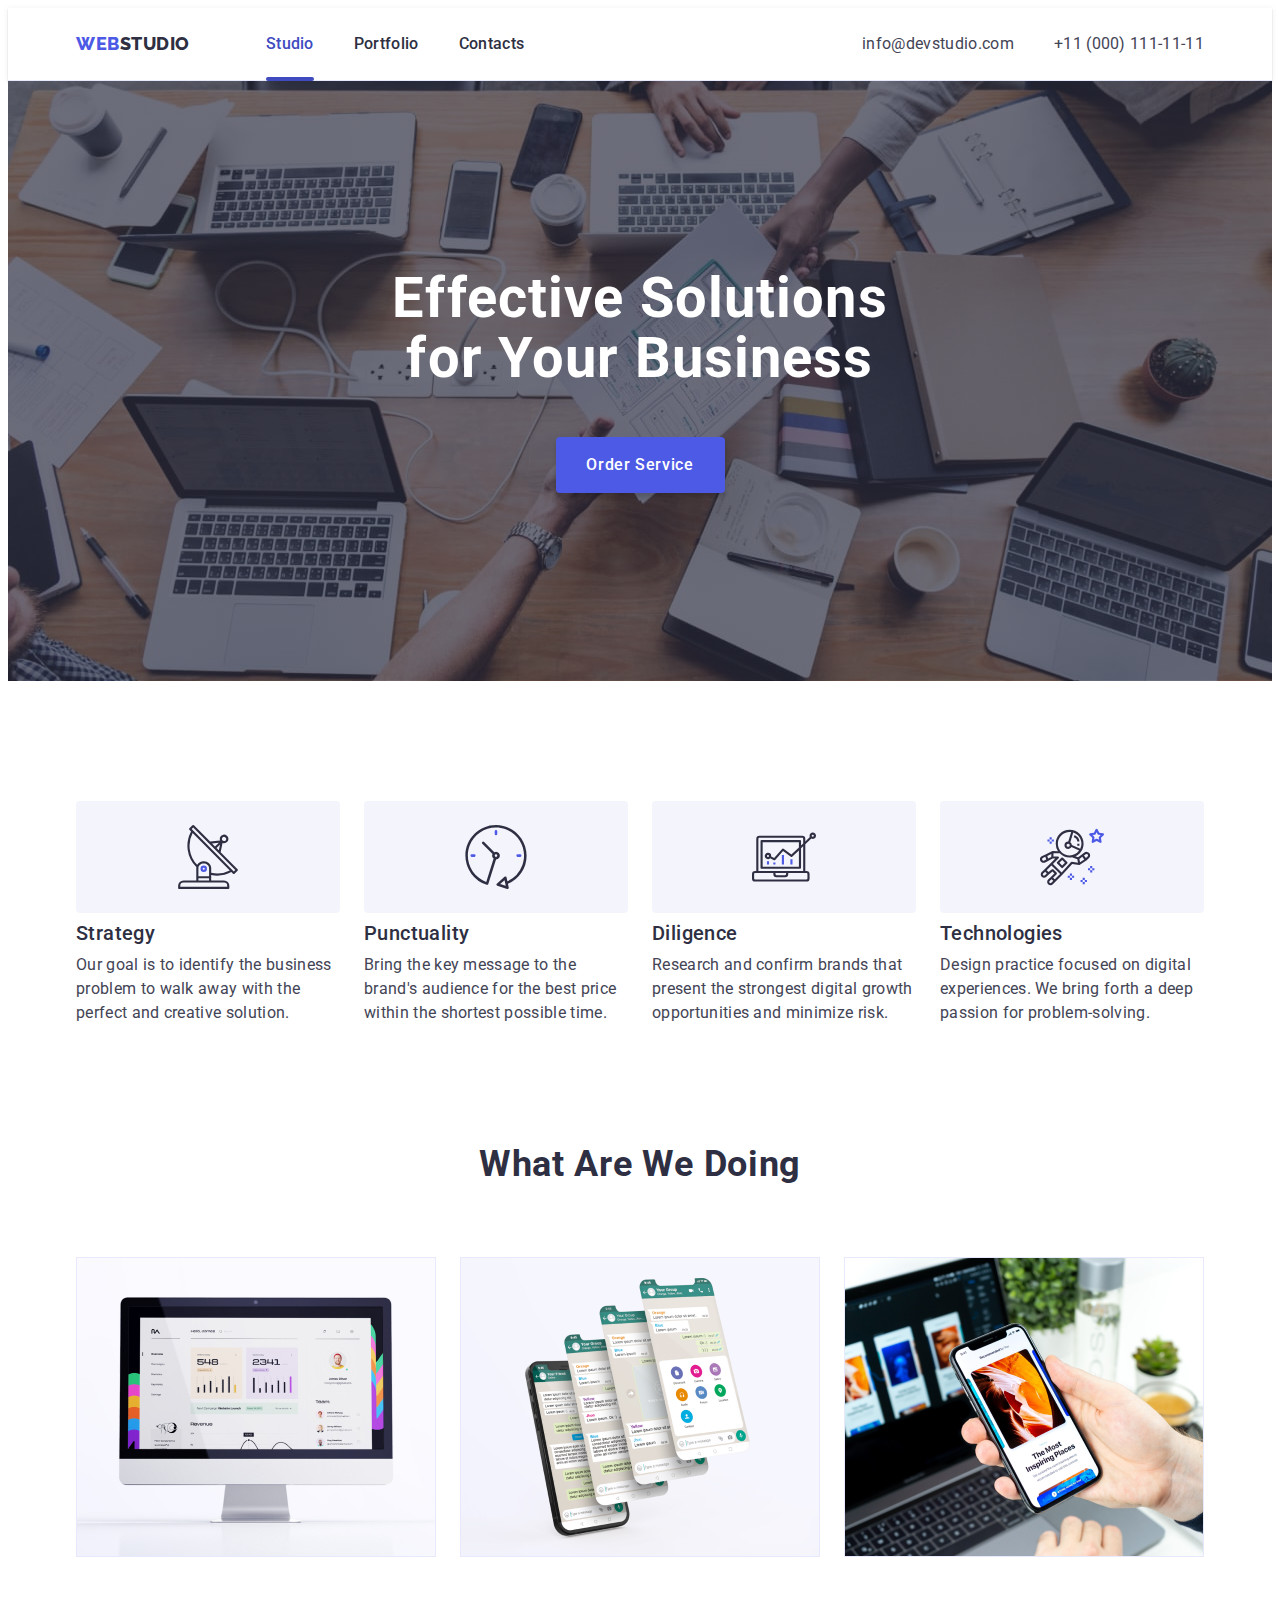
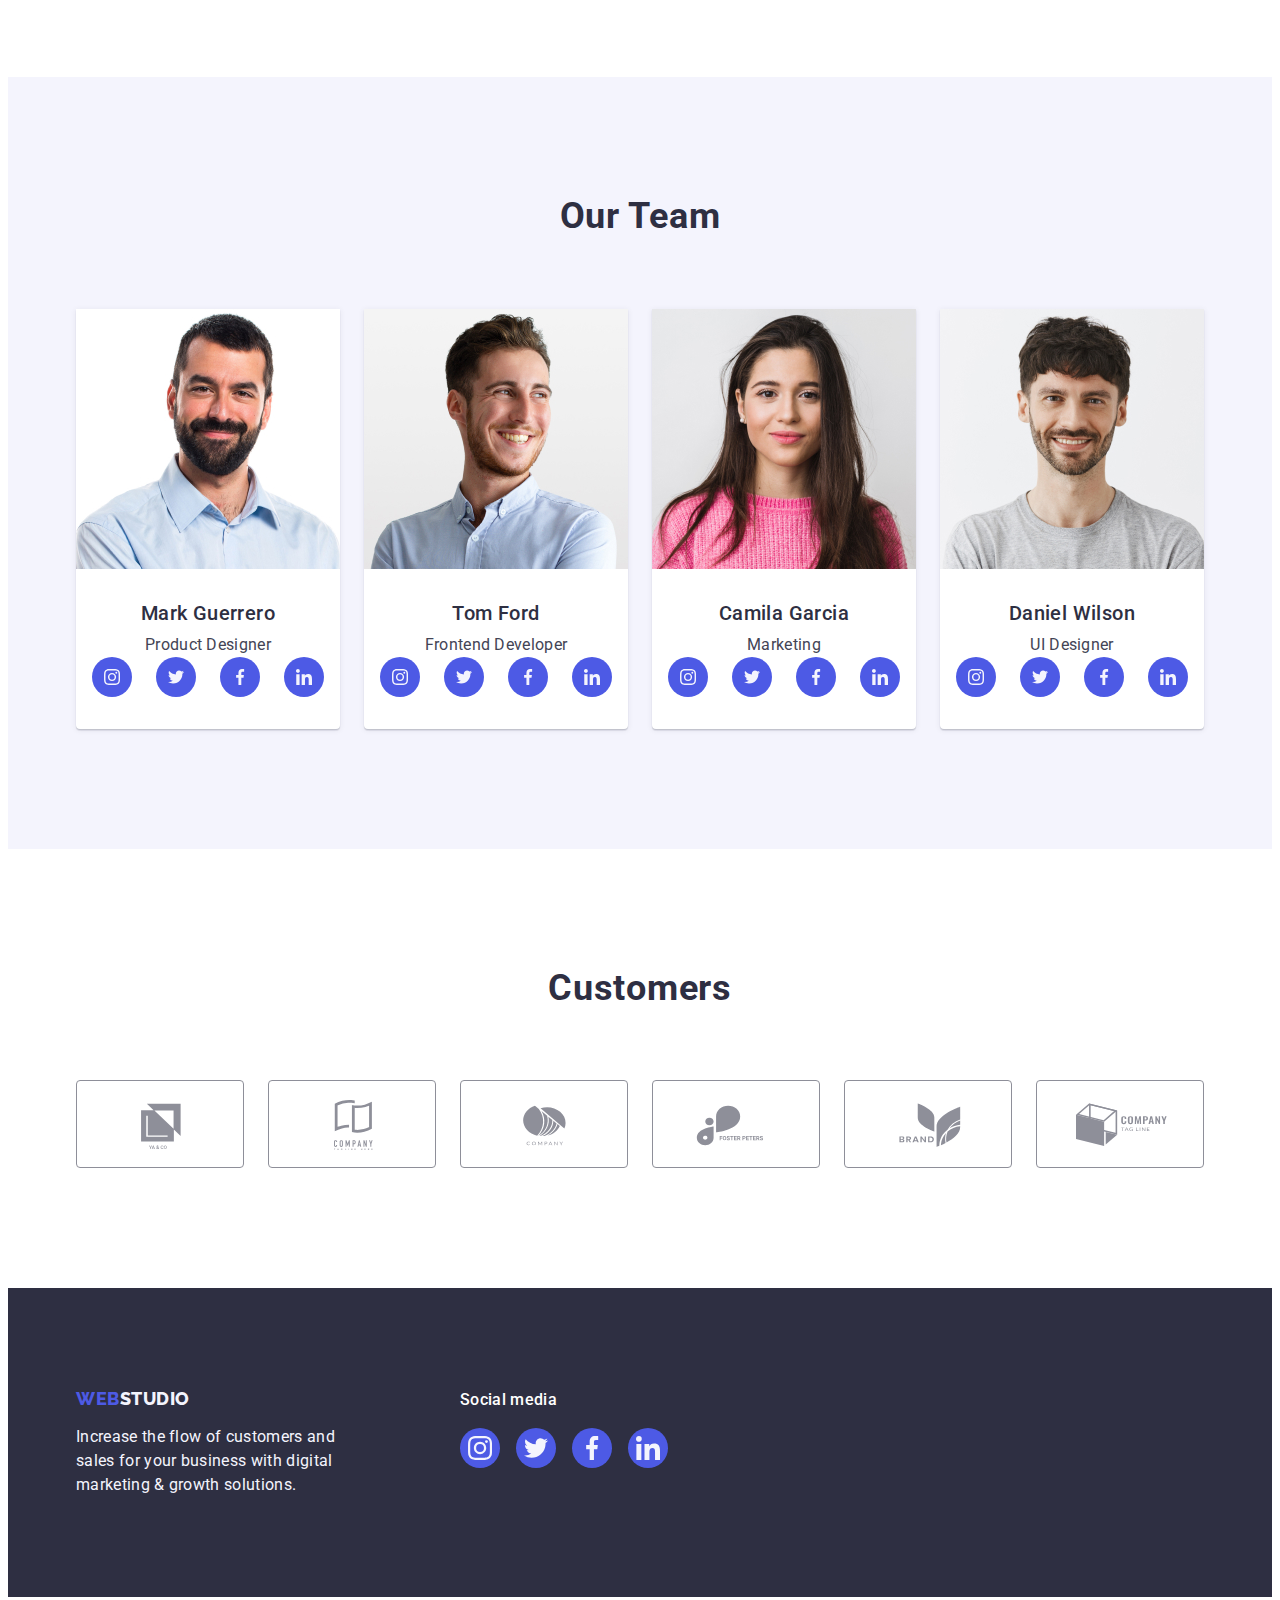
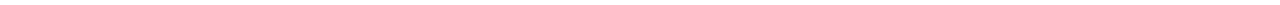
==== index.html @ 95476940 "Initial commit" ====
<!DOCTYPE html>
<html lang="en">
  <head>
    <meta charset="UTF-8" />
    <meta http-equiv="X-UA-Compatible" content="IE=edge" />
    <meta name="viewport" content="width=device-width, initial-scale=1.0" />
    <title>Document</title>

    <link rel="preconnect" href="https://fonts.googleapis.com" />
    <link rel="preconnect" href="https://fonts.gstatic.com" crossorigin />
    <link rel="preconnect" href="https://fonts.googleapis.com" />
    <link rel="preconnect" href="https://fonts.gstatic.com" crossorigin />
    <link
      href="https://fonts.googleapis.com/css2?family=Raleway:wght@800&family=Roboto:wght@400;500;700;900&display=swap"
      rel="stylesheet"
    />
    <link
      rel="stylesheet"
      href="https://cdnjs.cloudflare.com/ajax/libs/modern-normalize/1.1.0/modern-normalize.min.css"
      integrity="sha512-wpPYUAdjBVSE4KJnH1VR1HeZfpl1ub8YT/NKx4PuQ5NmX2tKuGu6U/JRp5y+Y8XG2tV+wKQpNHVUX03MfMFn9Q=="
      crossorigin="anonymous"
      referrerpolicy="no-referrer"
    />
    <link rel="stylesheet" href="./css/styles.css" />
  </head>
  <body class="body">
    <!-- Header section -->
    <header class="page-header">
      <div class="header-container container">
        <!-- Навігація на інші сторінки -->
        <nav class="nav">
          <a class="logo-main-link link" href="./index.html"
            >Web<span class="header-logo-accent">Studio</span></a
          >

          <ul class="nav-list list">
            <li class="nav-item">
              <a class="nav-link link active" href="./index.html">Studio</a>
            </li>
            <li class="nav-item">
              <a class="nav-link link" href="./portfolio.html">Portfolio</a>
            </li>
            <li class="nav-item">
              <a class="nav-link link" href="">Contacts</a>
            </li>
          </ul>
        </nav>
        <address class="contact">
          <!-- Посилання на email -->
          <ul class="contact-list list">
            <li class="contact-item">
              <a class="contact-link link" href="mailto:info@devstudio.com"
                >info@devstudio.com</a
              >
            </li>
            <li class="contact-item">
              <a class="contact-link link" href="tel:+110001111111"
                >+11 (000) 111-11-11</a
              >
            </li>
          </ul>
        </address>
      </div>
    </header>

    <main class="main">
      <!-- /**
        |============================
        | Hero section
        |============================
      */ -->
      <section class="hero">
        <div class="container">
          <h1 class="hero-title">Effective Solutions for Your Business</h1>
          <button type="button" class="hero-button" data-modal-open>
            Order Service
          </button>
        </div>
      </section>

      <!-- About section-->
      <section class="about-section">
        <div class="container">
          <h2 hidden class="about-title">About section</h2>
          <ul class="about-list list">
            <li class="about-item">
              <div class="about-icon-container">
                <svg class="about-img" width="64" height="64">
                  <use href="./images/icons.svg#antenna"></use>
                </svg>
              </div>
              <h3 class="about-title">Strategy</h3>
              <p class="about-text">
                Our goal is to identify the business problem to walk away with
                the perfect and creative solution.
              </p>
            </li>
            <li class="about-item">
              <div class="about-icon-container">
                <svg class="about-img" width="64" height="64">
                  <use href="./images/icons.svg#clock"></use>
                </svg>
              </div>
              <h3 class="about-title">Punctuality</h3>
              <p class="about-text">
                Bring the key message to the brand's audience for the best price
                within the shortest possible time.
              </p>
            </li>
            <li class="about-item">
              <div class="about-icon-container">
                <svg class="about-img" width="64" height="64">
                  <use href="./images/icons.svg#diagram"></use>
                </svg>
              </div>
              <h3 class="about-title">Diligence</h3>

              <p class="about-text">
                Research and confirm brands that present the strongest digital
                growth opportunities and minimize risk.
              </p>
            </li>
            <li class="about-item">
              <div class="about-icon-container">
                <svg class="about-img" width="64" height="64">
                  <use href="./images/icons.svg#astronaut"></use>
                </svg>
              </div>
              <h3 class="about-title">Technologies</h3>
              <p class="about-text">
                Design practice focused on digital experiences. We bring forth a
                deep passion for problem-solving.
              </p>
            </li>
          </ul>
        </div>
      </section>

      <!-- work section -->
      <section class="work-section">
        <div class="container">
          <h2 class="work-title">What are we doing</h2>
          <ul class="work-list list">
            <li class="work-item">
              <img
                class="work-img"
                src="./images/work/rectangle_1.jpg"
                alt="rectangle_1"
                width="360"
              />
            </li>

            <li class="work-item">
              <img
                class="work-img"
                src="./images/work/rectangle_2.jpg"
                alt="rectangle_2"
                width="360"
              />
            </li>

            <li class="work-item">
              <img
                class="work-img"
                src="./images/work/rectangle_3.jpg"
                alt="rectangle_3"
                width="360"
              />
            </li>
          </ul>
        </div>
      </section>

      <!-- Team section-->
      <section class="team-section">
        <div class="container">
          <h2 class="team-title-our">Our Team</h2>
          <ul class="team-list list">
            <li class="team-item">
              <img
                class="team-img"
                src="./images/team/img_1.jpg"
                alt="img_1"
                width="264"
              />
              <div class="team-box">
                <h3 class="team-title">Mark Guerrero</h3>
                <p class="team-text">Product Designer</p>
                <ul class="social-list list">
                  <li class="social-item">
                    <a class="social-link link" href="">
                      <svg class="social-img" width="16" height="16">
                        <use href="./images/icons.svg#instagram"></use>
                      </svg>
                    </a>
                  </li>

                  <li class="social-item">
                    <a class="social-link link" href=""
                      ><svg class="social-img" width="16" height="16">
                        <use href="./images/icons.svg#twitter"></use>
                      </svg>
                    </a>
                  </li>
                  <li class="social-item">
                    <a class="social-link link" href=""
                      ><svg class="social-img" width="16" height="16">
                        <use href="./images/icons.svg#facebook"></use>
                      </svg>
                    </a>
                  </li>
                  <li class="social-item">
                    <a class="social-link link" href=""
                      ><svg class="social-img" width="16" height="16">
                        <use href="./images/icons.svg#linkedin"></use>
                      </svg>
                    </a>
                  </li>
                </ul>
              </div>
            </li>

            <li class="team-item">
              <img
                class="team-img"
                src="./images/team/img_2.jpg"
                alt="img_2"
                width="264"
              />
              <div class="team-box">
                <h3 class="team-title">Tom Ford</h3>
                <p class="team-text">Frontend Developer</p>
                <ul class="social-list list">
                  <li class="social-item">
                    <a class="social-link link" href="">
                      <svg class="social-img" width="16" height="16">
                        <use href="./images/icons.svg#instagram"></use>
                      </svg>
                    </a>
                  </li>

                  <li class="social-item">
                    <a class="social-link link" href=""
                      ><svg class="social-img" width="16" height="16">
                        <use href="./images/icons.svg#twitter"></use>
                      </svg>
                    </a>
                  </li>
                  <li class="social-item">
                    <a class="social-link link" href=""
                      ><svg class="social-img" width="16" height="16">
                        <use href="./images/icons.svg#facebook"></use>
                      </svg>
                    </a>
                  </li>
                  <li class="social-item">
                    <a class="social-link link" href=""
                      ><svg class="social-img" width="16" height="16">
                        <use href="./images/icons.svg#linkedin"></use>
                      </svg>
                    </a>
                  </li>
                </ul>
              </div>
            </li>

            <li class="team-item">
              <img
                class="team-img"
                src="./images/team/img_3.jpg"
                alt="img_3"
                width="264"
              />
              <div class="team-box">
                <h3 class="team-title">Camila Garcia</h3>
                <p class="team-text">Marketing</p>
                <ul class="social-list list">
                  <li class="social-item">
                    <a class="social-link link" href="">
                      <svg class="social-img" width="16" height="16">
                        <use href="./images/icons.svg#instagram"></use>
                      </svg>
                    </a>
                  </li>

                  <li class="social-item">
                    <a class="social-link link" href=""
                      ><svg class="social-img" width="16" height="16">
                        <use href="./images/icons.svg#twitter"></use>
                      </svg>
                    </a>
                  </li>
                  <li class="social-item">
                    <a class="social-link link" href=""
                      ><svg class="social-img" width="16" height="16">
                        <use href="./images/icons.svg#facebook"></use>
                      </svg>
                    </a>
                  </li>
                  <li class="social-item">
                    <a class="social-link link" href=""
                      ><svg class="social-img" width="16" height="16">
                        <use href="./images/icons.svg#linkedin"></use>
                      </svg>
                    </a>
                  </li>
                </ul>
              </div>
            </li>

            <li class="team-item">
              <img
                class="team-img"
                src="./images/team/img_4.jpg"
                alt="img_4"
                width="264"
              />
              <div class="team-box">
                <h3 class="team-title">Daniel Wilson</h3>
                <p class="team-text">UI Designer</p>
                <ul class="social-list list">
                  <li class="social-item">
                    <a class="social-link link" href="">
                      <svg class="social-img" width="16" height="16">
                        <use href="./images/icons.svg#instagram"></use>
                      </svg>
                    </a>
                  </li>

                  <li class="social-item">
                    <a class="social-link link" href=""
                      ><svg class="social-img" width="16" height="16">
                        <use href="./images/icons.svg#twitter"></use>
                      </svg>
                    </a>
                  </li>
                  <li class="social-item">
                    <a class="social-link link" href=""
                      ><svg class="social-img" width="16" height="16">
                        <use href="./images/icons.svg#facebook"></use>
                      </svg>
                    </a>
                  </li>
                  <li class="social-item">
                    <a class="social-link link" href=""
                      ><svg class="social-img" width="16" height="16">
                        <use href="./images/icons.svg#linkedin"></use>
                      </svg>
                    </a>
                  </li>
                </ul>
              </div>
            </li>
          </ul>
        </div>
      </section>
      <!-- /**
  |============================
  | Customers
  |============================
*/ -->
      <section class="customers-section">
        <div class="container">
          <h2 class="customers-title">Customers</h2>
          <ul class="customers-list list">
            <li class="customers-item">
              <a class="customers-link link" href="./index.html">
                <svg class="customers-img" width="104" height="56">
                  <use href="./images/icons.svg#logo"></use>
                </svg>
              </a>
            </li>
            <li class="customers-item">
              <a class="customers-link link" href="./index.html">
                <svg class="customers-img" width="104" height="56">
                  <use href="./images/icons.svg#logo-1"></use>
                </svg>
              </a>
            </li>
            <li class="customers-item">
              <a class="customers-link link" href="./index.html">
                <svg class="customers-img" width="104" height="56">
                  <use href="./images/icons.svg#logo-2"></use>
                </svg>
              </a>
            </li>
            <li class="customers-item">
              <a class="customers-link link" href="./index.html">
                <svg class="customers-img" width="104" height="56">
                  <use href="./images/icons.svg#logo-3"></use>
                </svg>
              </a>
            </li>
            <li class="customers-item">
              <a class="customers-link link" href="./index.html">
                <svg class="customers-img" width="104" height="56">
                  <use href="./images/icons.svg#logo-4"></use>
                </svg>
              </a>
            </li>
            <li class="customers-item">
              <a class="customers-link link" href="./index.html">
                <svg class="customers-img" width="104" height="56">
                  <use href="./images/icons.svg#logo-5"></use>
                </svg>
              </a>
            </li>
          </ul>
        </div>
      </section>
    </main>
    <!-- Footer section -->
    <footer class="footer">
      <div class="footer-container container">
        <div class="footer-container-logo">
          <a class="footer-link link" href="./index.html"
            >Web<span class="logo-accent">Studio</span></a
          >
          <p class="footer-text">
            Increase the flow of customers and sales for your business with
            digital marketing & growth solutions.
          </p>
        </div>

        <div class="footer-social-container">
          <p class="footer-social-text">Social media</p>
          <ul class="footer-social-list list">
            <li class="social-item">
              <a class="footer-social-link link" href="">
                <svg class="social-img" width="24" height="24">
                  <use href="./images/icons.svg#instagram"></use>
                </svg>
              </a>
            </li>

            <li class="social-item">
              <a class="footer-social-link link" href=""
                ><svg class="social-img" width="24" height="24">
                  <use href="./images/icons.svg#twitter"></use>
                </svg>
              </a>
            </li>
            <li class="social-item">
              <a class="footer-social-link link" href=""
                ><svg class="social-img" width="24" height="24">
                  <use href="./images/icons.svg#facebook"></use>
                </svg>
              </a>
            </li>
            <li class="social-item">
              <a class="footer-social-link link" href=""
                ><svg class="social-img" width="24" height="24">
                  <use href="./images/icons.svg#linkedin"></use>
                </svg>
              </a>
            </li>
          </ul>
        </div>
      </div>
    </footer>

    <!-- Modal window -->
    <div class="backdrop is-hidden" data-modal>
      <div class="modal">
        <button type="button" class="modal-close-btn" data-modal-close>
          <svg class="modal-close-icon" width="8" height="8">
            <use href="./images/icons.svg#close-icon"></use>
          </svg>
        </button>
      </div>
    </div>
    <script src="./js/modal.js"></script>
  </body>
</html>
---- css/styles.css ----
*,
*::before,
*::after {
  box-sizing: border-box;
}

:root {
  /* Fonts */
  --primary-font: "Roboto";
  --secondary-font: "Raleway";

  /* Color */

  --main-txt-color: #434455;
  --secondary-txt-color: #2e2f42;
  --light-color: #ffffff;

  --main-bg-color: #ffffff;
  --background-team: #ffffff;
  --color-portfolio: #4d5ae5;
  --background-portfolio-btn: #f4f4fd;
  --customers-color: #8e8f99;
  --background-icons-social: #404bbf;
  --background-icons-footer: #31d0aa;
  --background-modal-window: #fcfcfc;
  --background-btn-modal: #e7e9fc;

  /* Others */
  --modal-index: 100;
}

.body {
  background-color: #ffffff;
  font-family: "Roboto", sans-serif;
  color: #434455;
}

/**
  |============================
  | Base style
  |============================
*/
.link {
  text-decoration: none;
}
.list {
  list-style: none;
}
.contact-link:hover,
.contact-link:focus,
.nav-link:hover,
.nav-link:focus {
  color: #404bbf;
}

h1,
h2,
h3,
h4,
h5,
h6,
p,
ul {
  margin: 0;
  padding: 0;
}

.container {
  /* box-sizing: border-box; */
  width: 1158px;
  padding-left: 15px;
  padding-right: 15px;
  margin: 0 auto;
  /* text-align: center; */
}
.visually-hidden {
  position: absolute;
  width: 1px;
  height: 1px;
  margin: -1px;
  border: 0;
  padding: 0;
  white-space: nowrap;
  clip-path: inset(100%);
  clip: rect(0 0 0 0);
  overflow: hidden;
}

/**
  |============================
  | Header style
  |============================
*/
.page-header {
  border-bottom: 1px solid #e7e9fc;
  box-shadow: 0px 2px 1px rgba(46, 47, 66, 0.08),
    0px 1px 1px rgba(46, 47, 66, 0.16), 0px 1px 6px rgba(46, 47, 66, 0.08);
}
.header-container {
  display: flex;
}
.nav {
  display: flex;
  align-items: center;
}

.logo-main-link {
  display: flex;
  margin-right: 76px;
  font-weight: 800;
  font-size: 18px;
  line-height: 1.17;
  align-items: center;
  letter-spacing: 0.03em;
  text-transform: uppercase;
  font-family: "Raleway", sans-serif;
  color: #4d5ae5;
}

.header-logo-accent {
  display: flex;
  font-weight: 800;
  font-size: 18px;
  line-height: 1.17;
  align-items: center;
  letter-spacing: 0.03em;
  text-transform: uppercase;
  font-family: var(--secondary-font);
  color: var(--secondary-txt-color);
}

.nav-list {
  display: flex;
  gap: 40px;
  justify-content: center;
  font-weight: 500;
  font-size: 16px;
  line-height: 1.5;
  letter-spacing: 0.02em;
  color: var(--secondary-txt-color);
}
.nav-item {
  gap: 40px;
}
.nav-item:last-child {
  margin-right: 0px;
}
.nav-link {
  position: relative;
  display: block;
  padding: 24px 0;
  color: var(--secondary-txt-color);
  transition-property: color;
  transition-duration: 250ms;
  transition-timing-function: cubic-bezier(0.4, 0, 0.2, 1);
}

.nav-link::after {
  content: "";
  position: absolute;
  bottom: -1px;
  left: 0;
  display: block;
  width: 100%;
  height: 4px;
  border-radius: 2px;
}
.nav-link.active::after {
  background-color: var(--background-icons-social);
}

.nav-link.active {
  color: var(--background-icons-social);
}

.contact {
  margin-left: auto;
  font-style: normal;
}

.contact-list {
  display: flex;
  /* justify-content: center; */
  font-size: 16px;
  line-height: 1.5;
  letter-spacing: 0.02em;
  color: var(--main-txt-color);
}
.contact-item {
  gap: 40px;
}

.contact-link {
  display: block;
  padding: 24px 0;
  font-size: 16px;
  line-height: 1.5;
  letter-spacing: 0.02em;
  color: var(--main-txt-color);
}

.main {
}

/**
  |============================
  |Hero section style
  |============================
*/

.hero {
  padding: 188px 0;
  margin-left: auto;
  margin-right: auto;
  text-align: center;
  max-width: 1440px;
  background: #2e2f42;
  background-image: linear-gradient(
      rgba(46, 47, 66, 0.7),
      rgba(46, 47, 66, 0.7)
    ),
    url(../images/hero/people-office.jpg);
  background-repeat: no-repeat;
  background-position: center;
  background-size: cover;
}

.hero-title {
  margin: 0 auto;
  max-width: 496px;
  /* padding-top: 188px; */
  padding-bottom: 48px;
  font-weight: 700;
  font-size: 56px;
  line-height: 1.07;
  text-align: center;
  letter-spacing: 0.02em;
  color: var(--light-color);
}

.hero-button {
  display: block;
  margin: 0 auto;
  border: none;
  font-weight: 500;
  font-size: 16px;
  line-height: 1.5;
  align-items: center;
  letter-spacing: 0.04em;
  color: var(--light-color);
  min-width: 169px;
  height: 56px;
  left: 636px;
  top: 428px;
  background: #4d5ae5;
  box-shadow: 0px 4px 4px rgba(0, 0, 0, 0.15);
  border-radius: 4px;
  font-family: "Roboto", sans-serif;
  cursor: pointer;
  transition-property: background-color;
  transition-duration: 250ms;
  transition-timing-function: cubic-bezier(0.4, 0, 0.2, 1);
}
.hero-button:hover,
.hero-button:focus {
  color: var(--background-portfolio-btn);
  background-color: #404bbf;
}

/**
  |============================
  | About section style
  |============================
*/

.about-section {
  padding: 120px 0;
}

.about-title {
  margin-bottom: 8px;
  font-weight: 500;
  font-size: 20px;
  line-height: 1.2;
  letter-spacing: 0.02em;
  color: var(--secondary-txt-color);
}
.about-icon-container {
  display: flex;
  margin-bottom: 8px;
  height: 112px;
  justify-content: center;
  align-items: center;
  border-radius: 4px;
  background-color: var(--background-portfolio-btn);
}
.about-img {
  fill: var(--secondary-txt-color);
}

.about-list {
  display: flex;
  padding-left: 0px;
  gap: 24px;
}

.about-item:last-child {
  margin-right: 0px;
}

.about-item {
  gap: 24px;
  width: 264px;
  width: calc((100% - 72px) / 4);
}

.about-text {
  font-size: 16px;
  line-height: 1.5;
  letter-spacing: 0.02em;
  color: var(--main-txt-color);
}

/**
  |============================
  | work section style
  |============================
*/

.work-section {
  padding-bottom: 120px;
}

.work-title {
  margin-bottom: 72px;
  font-weight: 700;
  font-size: 36px;
  line-height: 1.11;
  text-align: center;
  letter-spacing: 0.02em;
  text-transform: capitalize;
  color: var(--secondary-txt-color);
}

.work-list {
  display: flex;
  gap: 24px;
}
.work-item {
  width: 360px;
}

.work-img {
  display: block;
  max-width: 100%;
  height: auto;
  padding-left: 0px;
  margin-right: 24px;
}
.work-img:last-child {
  margin-right: 0px;
}

/**
  |============================
  | Team section style
  |============================
*/

.team-section {
  padding: 120px 0;
  background-color: #f4f4fd;
}
.team-item {
  width: 264px;
  background-color: #ffffff;
  border-radius: 6px;
  border-radius: 0px 0px 4px 4px;
  box-shadow: 0px 1px 6px rgba(46, 47, 66, 0.08),
    0px 1px 1px rgba(46, 47, 66, 0.16), 0px 2px 1px rgba(46, 47, 66, 0.08);
}
.team-title-our {
  margin-bottom: 72px;
  font-weight: 700;
  font-size: 36px;
  line-height: 1.11;
  text-align: center;
  letter-spacing: 0.02em;
  text-transform: capitalize;
  color: var(--secondary-txt-color);
}
.team-title {
  margin-bottom: 8px;
  font-weight: 500;
  font-size: 20px;
  line-height: 1.2;
  text-align: center;
  letter-spacing: 0.02em;
  color: var(--secondary-txt-color);
}
.team-box {
  padding: 32px 0;
  text-align: center;
}

.team-list {
  display: flex;
  gap: 24px;
}

.team-img {
  display: block;
  max-width: 100%;
  height: auto;
  padding-left: 0px;
  margin-right: 24px;
}
.team-img:last-child {
  margin-right: 0px;
}

.team-text {
  font-size: 16px;
  line-height: 1.5;
  text-align: center;
  letter-spacing: 0.02em;
  color: var(--main-txt-color);
}

/**
  |============================
  | Social icons
  |============================
*/
.social-list {
  display: flex;
  justify-content: center;
  align-items: center;
  gap: 24px;
}

.social-link {
  display: flex;
  justify-content: center;
  align-items: center;
  width: 40px;
  height: 40px;
  background-color: var(--color-portfolio);
  border-radius: 50%;
  cursor: pointer;
  transition-property: background-color;
  transition-duration: 250ms;
  transition-timing-function: cubic-bezier(0.4, 0, 0.2, 1);
}

.social-link.link:hover,
.social-link.link:focus {
  background-color: var(--background-icons-social);
}

.social-img {
  fill: var(--background-portfolio-btn);
}

/**
  |============================
  | Customers
  |============================
*/
.customers-section {
  padding-top: 120px;
  padding-bottom: 120px;
}

.customers-title {
  margin-bottom: 72px;
  font-size: 36px;
  text-align: center;
  letter-spacing: 0.02em;
  color: var(--secondary-txt-color);
  line-height: 1.1;
}
.customers-list {
  display: flex;
  justify-content: center;
  align-items: center;
  gap: 24px;
}
.customers-item {
  display: flex;
  align-items: center;
  justify-content: center;
  width: 168px;
  height: 88px;
  border-radius: 4px;
}
.customers-link {
  display: flex;
  justify-content: center;
  align-items: center;
  padding: 16px 32px;
  width: 100%;
  height: 100%;
  border-radius: 4px;
  color: var(--customers-color);
  border: 1px solid var(--customers-color);
  transition: border-color 250ms cubic-bezier(0.4, 0, 0.2, 1),
    color 250ms cubic-bezier(0.4, 0, 0.2, 1);
}
.customers-link:hover,
.customers-link:focus {
  color: var(--background-icons-social);
  border-color: var(--background-icons-social);
}

.customers-img {
  width: 100%;
  height: 100%;
  fill: currentColor;
}

/**
  |============================
  | Footer section style
  |============================
*/

.footer {
  padding: 100px 0;
  background: #2e2f42;
}
.footer-container {
  display: flex;
  align-items: baseline;
}
.footer-container-logo {
  margin-right: 120px;
}

.footer-link {
  display: inline-block;
  margin-bottom: 16px;
  font-weight: 800;
  font-size: 18px;
  line-height: 1.17;
  align-items: center;
  letter-spacing: 0.03em;
  text-transform: uppercase;
  color: #4d5ae5;
  font-family: "Raleway", sans-serif;
}
.logo-accent {
  font-family: var(--secondary-font);
  color: #f4f4fd;
}

.footer-text {
  max-width: 264px;
  font-size: 16px;
  line-height: 1.5;
  letter-spacing: 0.02em;
  color: #f4f4fd;
}
.footer-social-container {
  display: inline-block;
  min-width: 208px;
}
.footer-social-text {
  display: inline-block;
  margin-bottom: 16px;
  font-weight: 500;
  font-size: 16px;
  line-height: 1.5;
  letter-spacing: 0.02em;
  color: var(--light-color);
}
.footer-social-list {
  display: flex;
  justify-content: center;
  align-items: center;
  gap: 16px;
}
.footer-social-link {
  display: flex;
  justify-content: center;
  align-items: center;
  width: 40px;
  height: 40px;
  background-color: var(--color-portfolio);
  border-radius: 50%;
  transition-property: background-color;
  transition-duration: 250ms;
  transition-timing-function: cubic-bezier(0.4, 0, 0.2, 1);
}
.footer-social-link:hover,
.footer-social-link:focus {
  background-color: var(--background-icons-footer);
}
/**
  |============================
  | Portfolio style
  |============================
*/

/**
  |============================
  | Header section style
  |============================
*/

.page-header {
  border-bottom: 1px solid #e7e9fc;
  display: flex;
  box-shadow: 0px, 1px rgba(46, 47, 66, 0.08);
}

.nav {
  display: flex;
}

.logo-main-link {
  margin-right: 76px;
  font-weight: 800;
  font-size: 18px;
  line-height: 1.17;
  display: flex;
  align-items: center;
  letter-spacing: 0.03em;
  text-transform: uppercase;
  font-family: "Raleway", sans-serif;
  color: #4d5ae5;
}

.header-logo-accent {
  font-weight: 800;
  font-size: 18px;
  line-height: 1.17;
  display: flex;
  align-items: center;
  letter-spacing: 0.03em;
  text-transform: uppercase;
  font-family: var(--secondary-font);
  color: var(--secondary-txt-color);
}

.nav-list {
  display: flex;
  gap: 40px;
  font-weight: 500;
  font-size: 16px;
  line-height: 1.5;
  letter-spacing: 0.02em;
  color: var(--secondary-txt-color);
}

.contact {
  font-style: normal;
}

.contact-list {
  gap: 40px;
  font-size: 16px;
  line-height: 1.5;
  letter-spacing: 0.02em;
  color: var(--main-txt-color);
}

.contact-link {
  font-size: 16px;
  line-height: 1.5;
  letter-spacing: 0.02em;
  color: var(--main-txt-color);
  transition-property: color;
  transition-duration: 250ms;
  transition-timing-function: cubic-bezier(0.4, 0, 0.2, 1);
}
.contact-link:hover,
.contact-link:focus {
  color: #404bbf;
}

/**
  |============================
  | Modal window
  |============================
*/
.backdrop {
  position: fixed;
  top: 0;
  left: 0;
  width: 100%;
  height: 100%;
  background: rgba(46, 47, 66, 0.4);
  z-index: var(--modal-index);
  transition-property: opacity, visibility;
  transition-duration: 250ms;
  transition-timing-function: cubic-bezier(0.4, 0, 0.2, 1);
}
.is-hidden {
  opacity: 0;
  visibility: hidden;
  pointer-events: none;
}
.modal {
  position: absolute;
  top: 50%;
  left: 50%;
  transform: translate(-50%, -50%);

  width: 408px;
  min-height: 576px;
  background-color: var(--background-modal-window);
  box-shadow: 0px 1px 1px rgba(0, 0, 0, 0.14), 0px 1px 3px rgba(0, 0, 0, 0.12),
    0px 2px 1px rgba(0, 0, 0, 0.2);
  border-radius: 4px;
  transition: transform 250ms cubic-bezier(0.4, 0, 0.2, 1);
}
.modal-close-btn {
  position: absolute;
  top: 24px;
  right: 24px;
  display: flex;
  align-items: center;
  justify-content: center;
  background-color: var(--background-btn-modal);

  width: 24px;
  height: 24px;
  padding: 0;
  border-radius: 50%;
  border: none;
  border: 1px solid rgba(0, 0, 0, 0.1);
  cursor: pointer;
  transition: background-color 250ms cubic-bezier(0.4, 0, 0.2, 1),
    border 250ms cubic-bezier(0.4, 0, 0.2, 1);
}

.modal-close-btn:hover,
.modal-close-btn:focus {
  border: none;
  background-color: var(--background-icons-social);
}

.modal-close-btn:hover .modal-close-icon,
.modal-close-btn:focus .modal-close-icon {
  fill: var(--light-color);
}
.modal-close-icon {
  fill: var(--secondary-txt-color);
  transition: fill 250ms cubic-bezier(0.4, 0, 0.2, 1);
}

/**
  |============================
  | Portfolio section style
  |============================
*/

.portfolio-section {
  padding: 96px 0 120px;
  background: var(--main-bg-color);
}

.portfolio-title {
  margin-bottom: 8px;
  font-weight: 500;
  font-size: 20px;
  line-height: 1.2;
  letter-spacing: 0.02em;
  color: var(--secondary-txt-color);
}
.portfolio-list {
  display: flex;
  flex-wrap: wrap;
  justify-content: center;
  column-gap: 24px;
  row-gap: 48px;
}
.portfolio-item {
  gap: 24px;
  width: calc((100% - 48px) / 3);
}

.portfolio-list-btn {
  display: flex;
  margin-bottom: 72px;
  justify-content: center;
  gap: 24px;
}

.portfolio-button {
  padding: 12px 24px;
  border: 1px solid #e7e9fc;
  border-radius: 4px;
  font-weight: 500;
  font-size: 16px;
  line-height: 1.5;
  display: flex;
  align-items: center;
  text-align: center;
  letter-spacing: 0.04em;
  color: var(--color-portfolio);
  background: var(--background-portfolio-btn);
  font-family: "Roboto", sans-serif;
  box-shadow: 0px, 2px rgba(0, 0, 0, 0.12);
  cursor: pointer;
  transition: color 250ms cubic-bezier(0.4, 0, 0.2, 1),
    background-color 250ms cubic-bezier(0.4, 0, 0.2, 1),
    border-color 250ms cubic-bezier(0.4, 0, 0.2, 1),
    box-shadow 250ms cubic-bezier(0.4, 0, 0.2, 1);
}
.portfolio-button:hover,
.portfolio-button:focus {
  border: 1px solid transparent;
  box-shadow: 0px 3px 1px rgba(0, 0, 0, 0.1), 0px 2px 1px rgba(0, 0, 0, 0.08),
    0px 2px 2px rgba(0, 0, 0, 0.12);
  color: #ffffff;
  background-color: #404bbf;
}
.portfolio-link {
  display: block;
  transition-property: box-shadow;
  transition-duration: 250ms;
  transition-timing-function: cubic-bezier(0.4, 0, 0.2, 1);
}
.portfolio-link:hover,
.portfolio-link:focus {
  box-shadow: 0px 1px 6px rgba(46, 47, 66, 0.08),
    0px 1px 1px rgba(46, 47, 66, 0.16), 0px 2px 1px rgba(46, 47, 66, 0.08);
}

.portfolio-thumb {
  position: relative;
  overflow: hidden;
}

.portfolio-img {
  display: block;
  border-top: none;
  padding-left: 0px;
  margin-right: 24px;
  max-width: 100%;
  height: auto;
}

/**
  |============================
  | Overlay
  |============================
*/

.overlay-text {
  position: absolute;
  padding: 40px 32px;
  width: 100%;
  height: 100%;
  top: 0;
  font-size: 16px;
  line-height: 1.5;
  letter-spacing: 0.02em;
  transform: translateY(100%);
  color: var(--background-portfolio-btn);
  background-color: var(--color-portfolio);
  transition: transform 250ms cubic-bezier(0.4, 0, 0.2, 1);
}
.portfolio-link:hover .overlay-text,
.portfolio-link:focus .overlay-text {
  transform: translateY(0%);
}

.portfolio-text {
  font-weight: 400;
  font-size: 16px;
  line-height: 1.5;
  letter-spacing: 0.02em;
  color: var(--main-txt-color);
}
.portfolio-box {
  padding: 32px 16px;
  border: 1px solid #e7e9fc;
  border-top: none;
}

/**
  |============================
  | Footer section style
  |============================
*/
.footer {
  background: #2e2f42;
}
.footer-link {
  display: inline-block;
  font-family: "Raleway", sans-serif;
  font-weight: 800;
  font-size: 18px;
  line-height: 1.17;
  align-items: center;
  letter-spacing: 0.03em;
  text-transform: uppercase;
  color: #4d5ae5;
}

.footer-logo-accent {
  font-weight: 800;
  font-size: 18px;
  line-height: 1.17;
  align-items: center;
  letter-spacing: 0.03em;
  text-transform: uppercase;
  font-family: var(--secondary-font);
  color: #f4f4fd;
}

.footer-text {
  font-size: 16px;
  line-height: 1.5;
  letter-spacing: 0.02em;
  color: #f4f4fd;
}
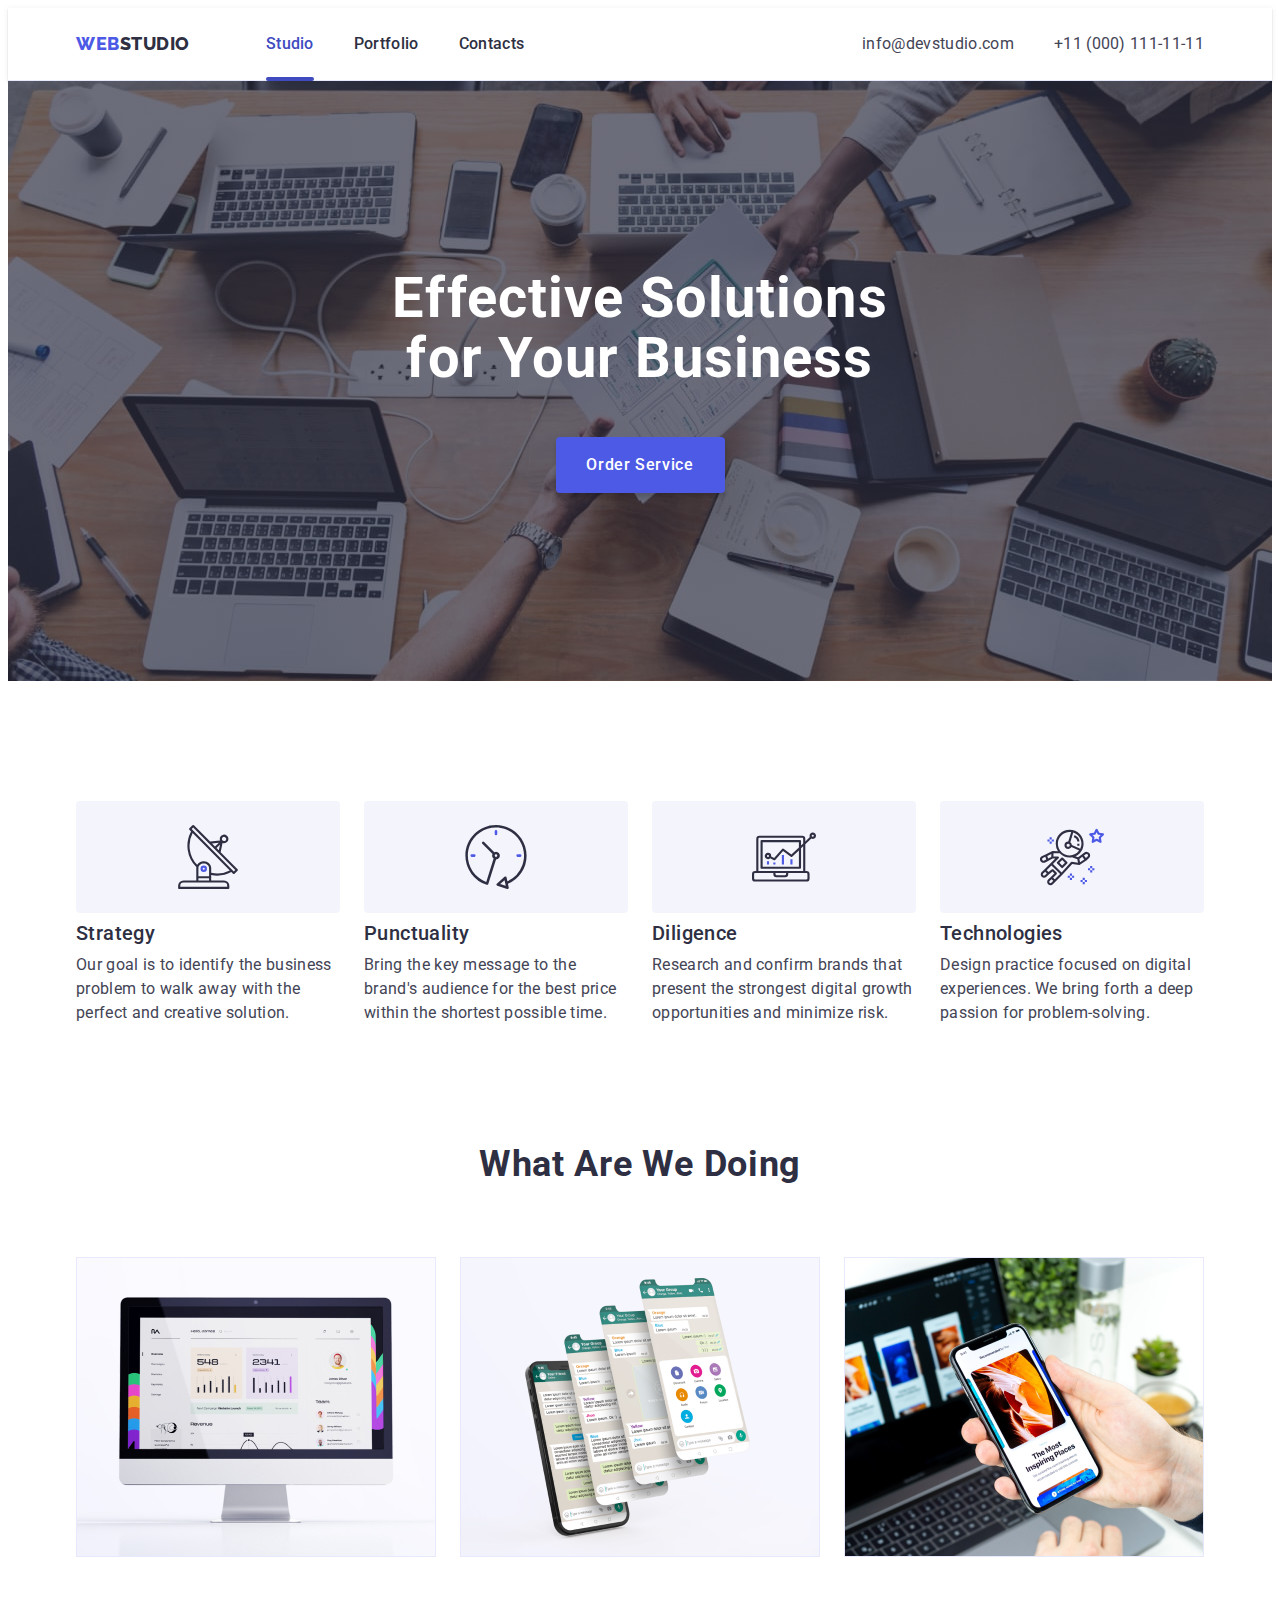
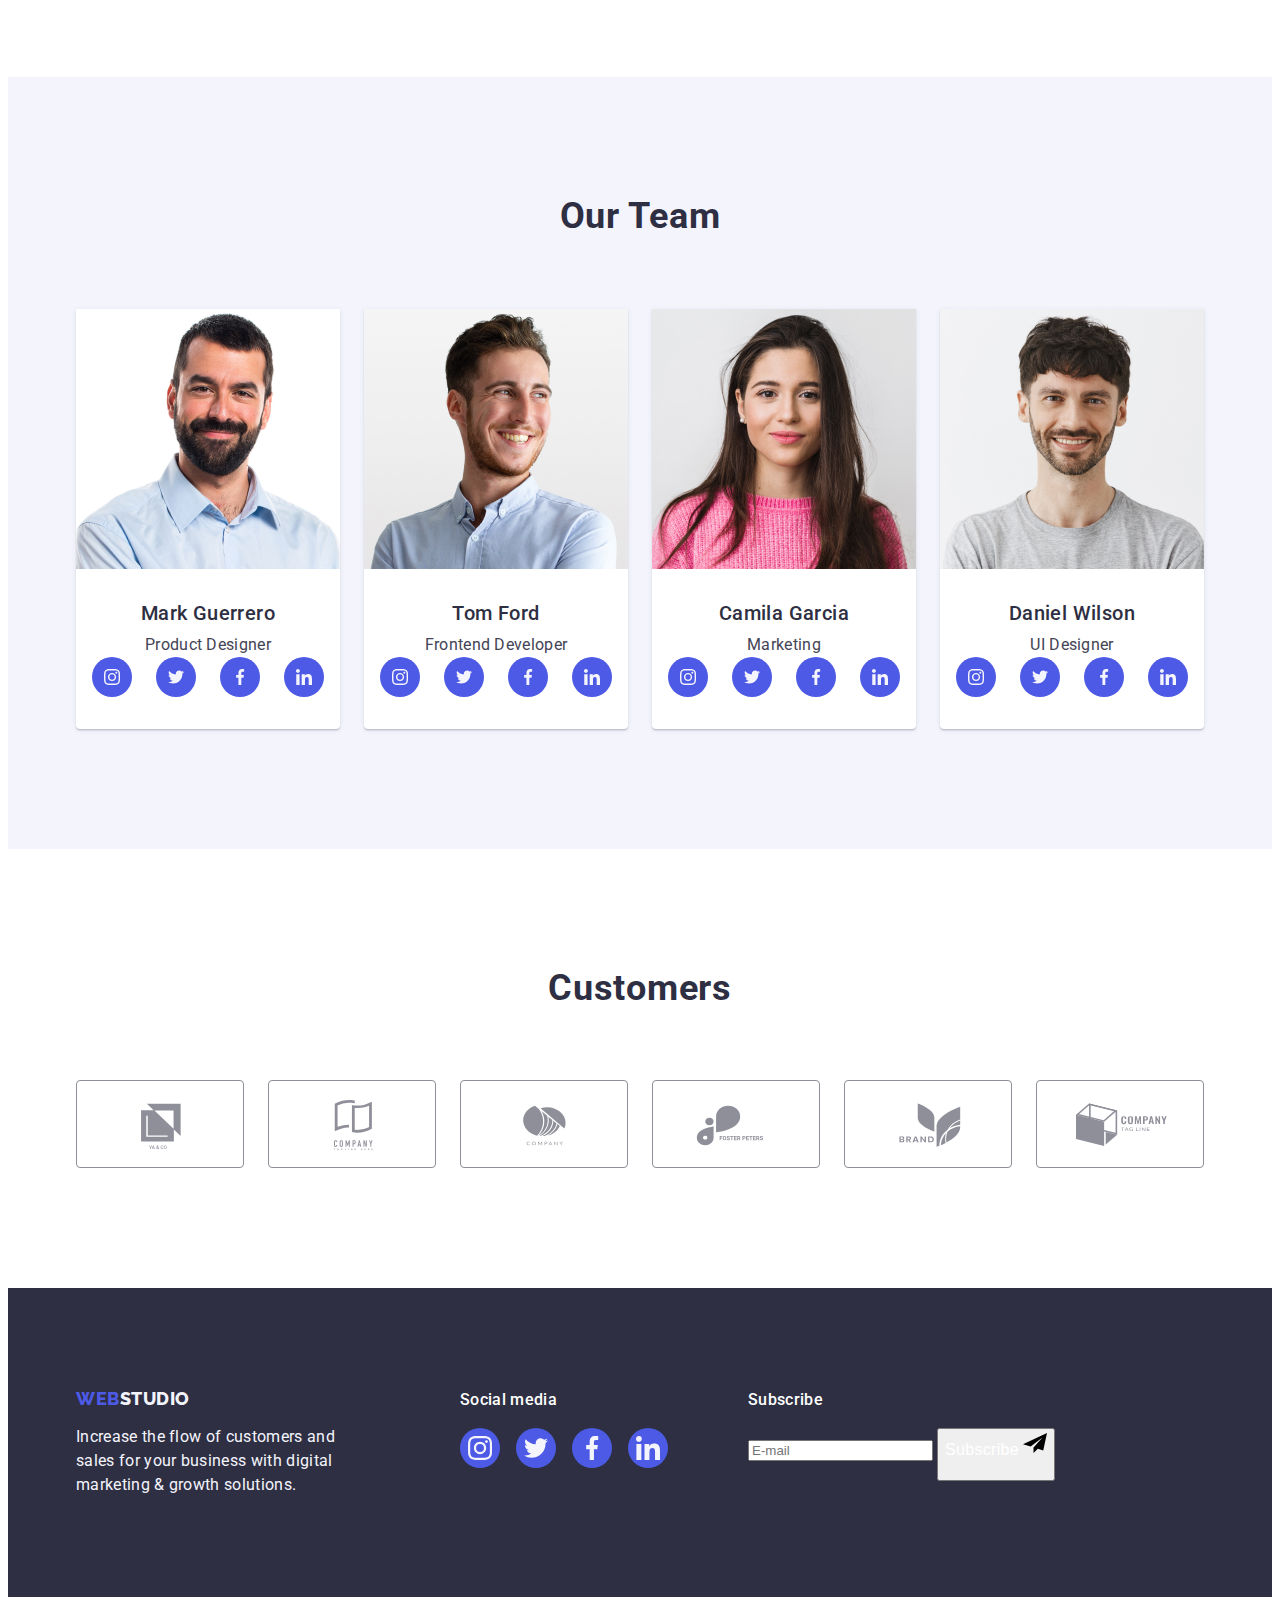
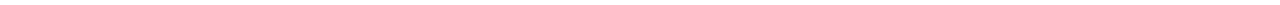
==== commit 7b64cca5: "hw-06-footer" ====
--- a/index.html
+++ b/index.html
@@ -456,6 +456,22 @@
             </li>
           </ul>
         </div>
+        <div class="footer-form-container">
+          <p class="footer-social-text">Subscribe</p>
+          <form class="footer-form" name="footer_form">
+            <label class="footer-label" for="e-mail">
+              <input class="footer-field" type="e-mail" name="e-mail" id="e-mail" placeholder="E-mail"/>
+            </label>
+            <button class="footer-form-btn" type="submit">
+              <p class="footer-social-text">Subscribe</p>
+              <svg class="footer-form-icon" width="24" height="24">
+              <use href="./images/icons.svg#send"></use>
+              </svg>
+            </button>
+          </form>
+
+
+        </div>
       </div>
     </footer>
 
@@ -467,6 +483,71 @@
             <use href="./images/icons.svg#close-icon"></use>
           </svg>
         </button>
+        <strong class="modal-title"
+          >Leave your contacts and we will call you back</strong
+        >
+        <form class="modal-form" name="modal_form">
+          <label class="form-label" for="modal_name">Name</label>
+          <div class="form-wrapper">
+            <input
+              class="form-field"
+              type="text"
+              name="modal_name"
+              id="modal_name"
+            />
+            <svg class="form-icon" width="18" height="18">
+              <use href="./images/icons.svg#person"></use>
+              </svg>
+            </svg>
+          </div>
+          <label class="form-label" for="modal_phone">Phone</label>
+          <div class="form-wrapper">
+            <input
+              class="form-field"
+              type="text"
+              name="modal_phone"
+              id="modal_phone"
+            />
+            <svg class="form-icon" width="18" height="24">
+              <use href="./images/icons.svg#phone"></use>
+            </svg>
+          </div>
+          <label class="form-label" for="modal_email">Email</label>
+          <div class="form-wrapper">
+            <input
+              class="form-field"
+              type="text"
+              name="modal_email"
+              id="modal_email"
+            />
+            <svg class="form-icon" width="18" height="24">
+              <use href="./images/icons.svg#email"></use>
+            </svg>
+          </div>
+
+          <label class="form-label" for="modal_comment">Comment</label>
+          
+            <textarea
+            class="form-comment"
+              name="modal_comment"
+              id="modal_comment"
+              rows="6"
+              placeholder="Text input"
+            ></textarea>
+          
+          <label class="form-agreement">
+            <input
+              class="form-check-input"
+              type="checkbox"
+              name="modal-agreement"
+            />
+            <span class="form-agreement-text"
+              >I accept the terms and conditions of the
+              <a class="form-agreement-link" href="">Privacy Policy</a>
+            </span>
+          </label>
+          <button class="form-btn" type="submit">Send</button>
+        </form>
       </div>
     </div>
     <script src="./js/modal.js"></script>
--- a/css/styles.css
+++ b/css/styles.css
@@ -24,6 +24,7 @@
   --background-icons-footer: #31d0aa;
   --background-modal-window: #fcfcfc;
   --background-btn-modal: #e7e9fc;
+  --color-modal-label: #8e8f99;
 
   /* Others */
   --modal-index: 100;
@@ -264,7 +265,7 @@
 .hero-button:hover,
 .hero-button:focus {
   color: var(--background-portfolio-btn);
-  background-color: #404bbf;
+  background-color: var(--background-icons-social);
 }
 
 /**
@@ -596,6 +597,25 @@
 .footer-social-link:focus {
   background-color: var(--background-icons-footer);
 }
+
+.footer-form-container {
+  display: inline-block;
+  margin-left: 80px;
+  min-width: 453px;
+}
+.footer-social-text {
+}
+.footer-form {
+}
+.footer-label {
+}
+.footer-field {
+}
+.footer-form-btn {
+}
+.footer-form-icon {
+}
+
 /**
   |============================
   | Portfolio style
@@ -703,6 +723,7 @@
 }
 .modal {
   position: absolute;
+  padding: 24px;
   top: 50%;
   left: 50%;
   transform: translate(-50%, -50%);
@@ -748,6 +769,143 @@
 .modal-close-icon {
   fill: var(--secondary-txt-color);
   transition: fill 250ms cubic-bezier(0.4, 0, 0.2, 1);
+}
+
+.modal-title {
+  display: block;
+  margin-top: 32px;
+  margin-bottom: 16px;
+  font-weight: 500;
+  font-size: 16px;
+  text-align: center;
+  color: var(--secondary-txt-color);
+}
+.modal-form {
+}
+.form-label {
+  display: block;
+  margin-bottom: 4px;
+  font-weight: 400;
+  font-size: 12px;
+  line-height: 14px;
+  letter-spacing: 0.01em;
+  color: var(--color-modal-label);
+}
+.form-wrapper {
+  position: relative;
+  margin-bottom: 8px;
+  transition: 200ms;
+}
+
+.form-field {
+  padding: 0;
+  padding-left: 38px;
+  width: 100%;
+  height: 40px;
+  border: 1px solid rgba(46, 47, 66, 0.4);
+  border-radius: 4px;
+  color: var(--secondary-txt-color);
+  background-color: var(--background-modal-window);
+}
+
+.form-field:focus {
+  outline-color: var(--color-portfolio);
+  background-color: var(--background-modal-window);
+}
+.form-icon {
+  position: absolute;
+  top: 50%;
+  left: 16px;
+  transform: translateY(-50%);
+  transition: 200ms;
+  pointer-events: none;
+}
+.form-field:focus + .form-icon {
+  fill: var(--color-portfolio);
+}
+.form-comment {
+  display: block;
+  padding-top: 8px;
+  padding-left: 16px;
+  margin-bottom: 16px;
+  width: 100%;
+  height: 120px;
+  resize: none;
+  border: 1px solid rgba(46, 47, 66, 0.4);
+  border-radius: 4px;
+  font-size: 12px;
+  line-height: 1.17;
+  letter-spacing: 0.04em;
+  color: rgba(46, 47, 66, 0.4);
+  background-color: var(--background-modal-window);
+}
+.form-comment:focus {
+  outline-color: var(--color-portfolio);
+  background-color: var(--background-modal-window);
+}
+
+.form-agreement {
+  display: flex;
+  margin-bottom: 24px;
+  gap: 8px;
+}
+.form-check-input {
+  appearance: none;
+  display: block;
+  margin-bottom: 24px;
+  width: 16px;
+  height: 16px;
+  border: 1px solid rgba(46, 47, 66, 0.4);
+  border-radius: 2px;
+  outline: transparent;
+  background-position: center;
+  background-repeat: no-repeat;
+  background-image: url("data:image/svg+xml,%3Csvg width='10' height='8' viewBox='0 0 10 8' fill='none' xmlns='http://www.w3.org/2000/svg'%3E%3Cpath d='M8.44558 0.255056C8.61838 0.089653 8.84834 -0.00178848 9.08693 2.65108e-05C9.32551 0.0018415 9.55407 0.0967713 9.72436 0.264784C9.89466 0.432797 9.99337 0.660752 9.99968 0.900549C10.006 1.14034 9.91939 1.37323 9.75816 1.55005L4.86357 7.70436C4.7794 7.79551 4.67782 7.86865 4.5649 7.91942C4.45198 7.97018 4.33003 7.99754 4.20636 7.99984C4.08268 8.00214 3.95981 7.97935 3.8451 7.93282C3.73038 7.88629 3.62618 7.81698 3.53872 7.72903L0.292827 4.46564C0.202435 4.38096 0.129933 4.27884 0.0796475 4.16537C0.0293621 4.05191 0.00232279 3.92942 0.000143182 3.80522C-0.00203643 3.68102 0.0206883 3.55765 0.0669613 3.44248C0.113234 3.3273 0.182108 3.22267 0.269473 3.13483C0.356838 3.047 0.460905 2.97775 0.575465 2.93123C0.690026 2.88471 0.812734 2.86186 0.936267 2.86405C1.0598 2.86624 1.18163 2.89343 1.29449 2.94398C1.40734 2.99454 1.50892 3.06743 1.59315 3.15831L4.16189 5.73967L8.42227 0.28219C8.42994 0.272694 8.43813 0.263635 8.4468 0.255056H8.44558Z' fill='%23FCFCFC'/%3E%3C/svg%3E");
+  background-color: var(--color-portfolio);
+  transition: 200ms;
+}
+.form-check-input:checked {
+  background-color: var(--background-modal-window);
+  outline-color: var(--color-portfolio);
+}
+.form-check-input:focus-visible {
+  border-color: var(--color-portfolio);
+}
+.form-agreement-text {
+  margin-bottom: 24px;
+  user-select: none;
+  font-size: 12px;
+  line-height: 14px;
+  letter-spacing: 0.04em;
+  color: var(--color-modal-label);
+}
+.form-agreement-link {
+  color: var(--color-portfolio);
+  outline-color: var(--color-portfolio);
+}
+.form-btn {
+  display: block;
+  margin: 0 auto;
+  width: 169px;
+  height: 56px;
+  font-weight: 500;
+  font-size: 16px;
+  line-height: 24px;
+  letter-spacing: 0.04em;
+  border: none;
+  color: var(--light-color);
+  background: var(--color-portfolio);
+  box-shadow: 0px 4px 4px rgba(0, 0, 0, 0.15);
+  border-radius: 4px;
+  cursor: pointer;
+  transition: background-color 250ms cubic-bezier(0.4, 0, 0.2, 1),
+    border 250ms cubic-bezier(0.4, 0, 0.2, 1);
+}
+.form-btn:hover,
+.form-btn:focus {
+  color: var(--light-color);
+  background-color: var(--background-icons-social);
+  outline-color: var(--color-portfolio);
 }
 
 /**
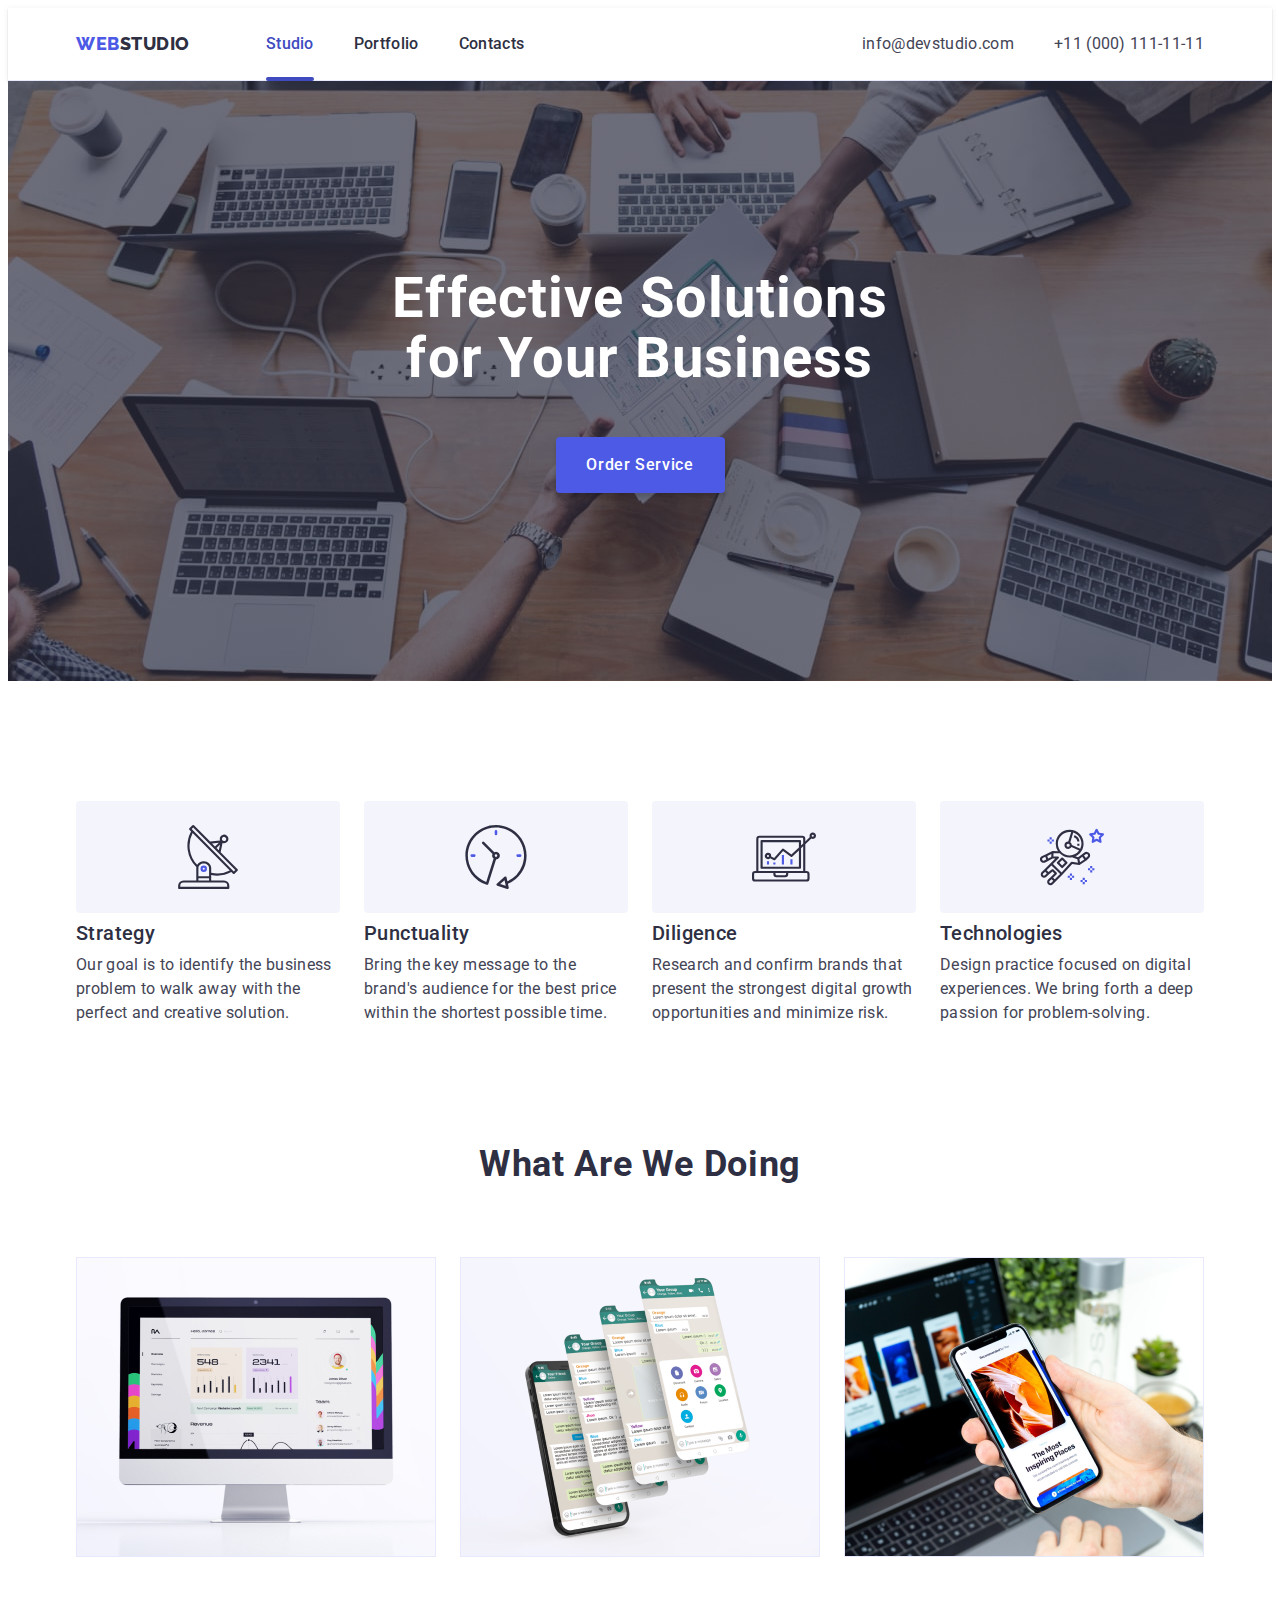
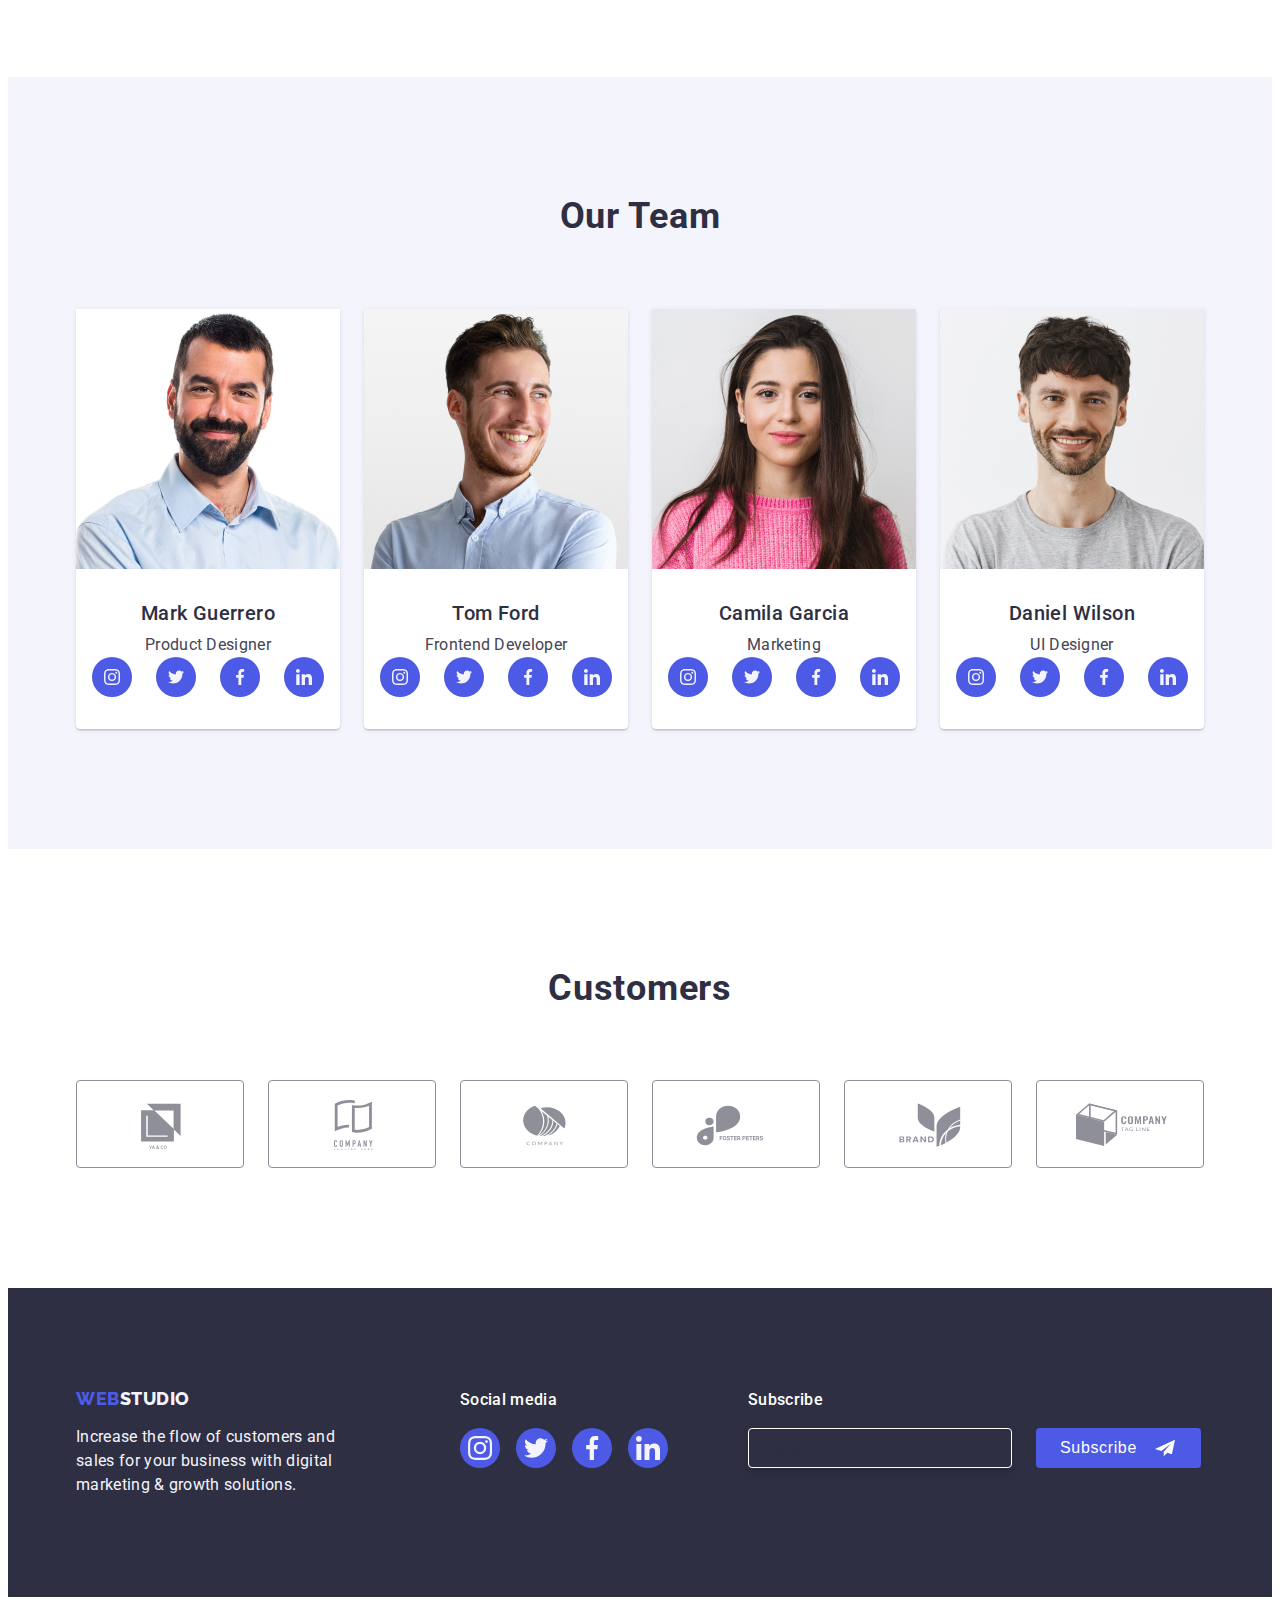
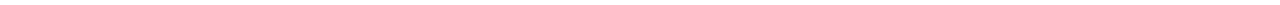
==== commit 892da5a7: "hw-06-vers-01" ====
--- a/index.html
+++ b/index.html
@@ -463,7 +463,7 @@
               <input class="footer-field" type="e-mail" name="e-mail" id="e-mail" placeholder="E-mail"/>
             </label>
             <button class="footer-form-btn" type="submit">
-              <p class="footer-social-text">Subscribe</p>
+              <p class="footer-form-text">Subscribe</p>
               <svg class="footer-form-icon" width="24" height="24">
               <use href="./images/icons.svg#send"></use>
               </svg>
@@ -532,8 +532,7 @@
               name="modal_comment"
               id="modal_comment"
               rows="6"
-              placeholder="Text input"
-            ></textarea>
+              placeholder="Text input"></textarea>
           
           <label class="form-agreement">
             <input
--- a/css/styles.css
+++ b/css/styles.css
@@ -599,21 +599,74 @@
 }
 
 .footer-form-container {
-  display: inline-block;
   margin-left: 80px;
   min-width: 453px;
 }
-.footer-social-text {
-}
+
 .footer-form {
-}
-.footer-label {
-}
+  display: flex;
+  gap: 24px;
+}
+
 .footer-field {
-}
+  padding-left: 16px;
+  width: 264px;
+  height: 40px;
+  border: 1px solid #ffffff;
+  filter: drop-shadow(0px 4px 4px rgba(0, 0, 0, 0.15));
+  border-radius: 4px;
+  color: var(--light-color);
+  background-color: var(--secondary-txt-color);
+  transition: background-color 250ms cubic-bezier(0.4, 0, 0.2, 1),
+    outline-color 250ms cubic-bezier(0.4, 0, 0.2, 1);
+}
+.footer-field:focus {
+  outline-color: var(--light-color);
+  background-color: var(--secondary-txt-color);
+}
+::placeholder {
+  font-weight: 400;
+  font-size: 12px;
+  line-height: 2;
+  align-items: center;
+  letter-spacing: 0.04em;
+  color: var(--light-color);
+}
+
 .footer-form-btn {
+  display: flex;
+  margin: 0 auto;
+  justify-content: center;
+  align-items: center;
+  gap: 16px;
+  width: 165px;
+  height: 40px;
+  border: none;
+  background-color: var(--color-portfolio);
+  border-radius: 4px;
+  cursor: pointer;
+  transition: background-color 250ms cubic-bezier(0.4, 0, 0.2, 1),
+    color 250ms cubic-bezier(0.4, 0, 0.2, 1),
+    outline-color 250ms cubic-bezier(0.4, 0, 0.2, 1);
+}
+.footer-form-btn:hover,
+.footer-form-btn:focus {
+  color: var(--light-color);
+  background-color: var(--background-icons-social);
+  outline-color: var(--color-portfolio);
+}
+.footer-form-text {
+  font-weight: 500;
+  font-size: 16px;
+  text-align: center;
+  letter-spacing: 0.04em;
+  line-height: 1.5;
+  color: var(--light-color);
 }
 .footer-form-icon {
+  width: 24px;
+  height: 20px;
+  fill: var(--light-color);
 }
 
 /**
@@ -780,8 +833,7 @@
   text-align: center;
   color: var(--secondary-txt-color);
 }
-.modal-form {
-}
+
 .form-label {
   display: block;
   margin-bottom: 4px;
@@ -794,7 +846,6 @@
 .form-wrapper {
   position: relative;
   margin-bottom: 8px;
-  transition: 200ms;
 }
 
 .form-field {
@@ -804,8 +855,13 @@
   height: 40px;
   border: 1px solid rgba(46, 47, 66, 0.4);
   border-radius: 4px;
+  font-size: 12px;
+  line-height: 1.17;
+  letter-spacing: 0.04em;
   color: var(--secondary-txt-color);
   background-color: var(--background-modal-window);
+  transition: background-color 250ms cubic-bezier(0.4, 0, 0.2, 1),
+    outline-color 250ms cubic-bezier(0.4, 0, 0.2, 1);
 }
 
 .form-field:focus {
@@ -819,6 +875,7 @@
   transform: translateY(-50%);
   transition: 200ms;
   pointer-events: none;
+  transition: fill 250ms cubic-bezier(0.4, 0, 0.2, 1);
 }
 .form-field:focus + .form-icon {
   fill: var(--color-portfolio);
@@ -836,12 +893,21 @@
   font-size: 12px;
   line-height: 1.17;
   letter-spacing: 0.04em;
-  color: rgba(46, 47, 66, 0.4);
+  color: var(--secondary-txt-color);
   background-color: var(--background-modal-window);
+  transition: background-color 250ms cubic-bezier(0.4, 0, 0.2, 1),
+    outline-color 250ms cubic-bezier(0.4, 0, 0.2, 1);
 }
 .form-comment:focus {
   outline-color: var(--color-portfolio);
   background-color: var(--background-modal-window);
+}
+::placeholder {
+  font-weight: 400;
+  font-size: 12px;
+  line-height: 1.17;
+  letter-spacing: 0.04em;
+  color: rgba(46, 47, 66, 0.4);
 }
 
 .form-agreement {
@@ -862,7 +928,9 @@
   background-repeat: no-repeat;
   background-image: url("data:image/svg+xml,%3Csvg width='10' height='8' viewBox='0 0 10 8' fill='none' xmlns='http://www.w3.org/2000/svg'%3E%3Cpath d='M8.44558 0.255056C8.61838 0.089653 8.84834 -0.00178848 9.08693 2.65108e-05C9.32551 0.0018415 9.55407 0.0967713 9.72436 0.264784C9.89466 0.432797 9.99337 0.660752 9.99968 0.900549C10.006 1.14034 9.91939 1.37323 9.75816 1.55005L4.86357 7.70436C4.7794 7.79551 4.67782 7.86865 4.5649 7.91942C4.45198 7.97018 4.33003 7.99754 4.20636 7.99984C4.08268 8.00214 3.95981 7.97935 3.8451 7.93282C3.73038 7.88629 3.62618 7.81698 3.53872 7.72903L0.292827 4.46564C0.202435 4.38096 0.129933 4.27884 0.0796475 4.16537C0.0293621 4.05191 0.00232279 3.92942 0.000143182 3.80522C-0.00203643 3.68102 0.0206883 3.55765 0.0669613 3.44248C0.113234 3.3273 0.182108 3.22267 0.269473 3.13483C0.356838 3.047 0.460905 2.97775 0.575465 2.93123C0.690026 2.88471 0.812734 2.86186 0.936267 2.86405C1.0598 2.86624 1.18163 2.89343 1.29449 2.94398C1.40734 2.99454 1.50892 3.06743 1.59315 3.15831L4.16189 5.73967L8.42227 0.28219C8.42994 0.272694 8.43813 0.263635 8.4468 0.255056H8.44558Z' fill='%23FCFCFC'/%3E%3C/svg%3E");
   background-color: var(--color-portfolio);
-  transition: 200ms;
+  transition: background-color 250ms cubic-bezier(0.4, 0, 0.2, 1),
+    outline-color 250ms cubic-bezier(0.4, 0, 0.2, 1),
+    border-color 250ms cubic-bezier(0.4, 0, 0.2, 1);
 }
 .form-check-input:checked {
   background-color: var(--background-modal-window);
@@ -899,7 +967,8 @@
   border-radius: 4px;
   cursor: pointer;
   transition: background-color 250ms cubic-bezier(0.4, 0, 0.2, 1),
-    border 250ms cubic-bezier(0.4, 0, 0.2, 1);
+    color 250ms cubic-bezier(0.4, 0, 0.2, 1),
+    outline-color 250ms cubic-bezier(0.4, 0, 0.2, 1);
 }
 .form-btn:hover,
 .form-btn:focus {
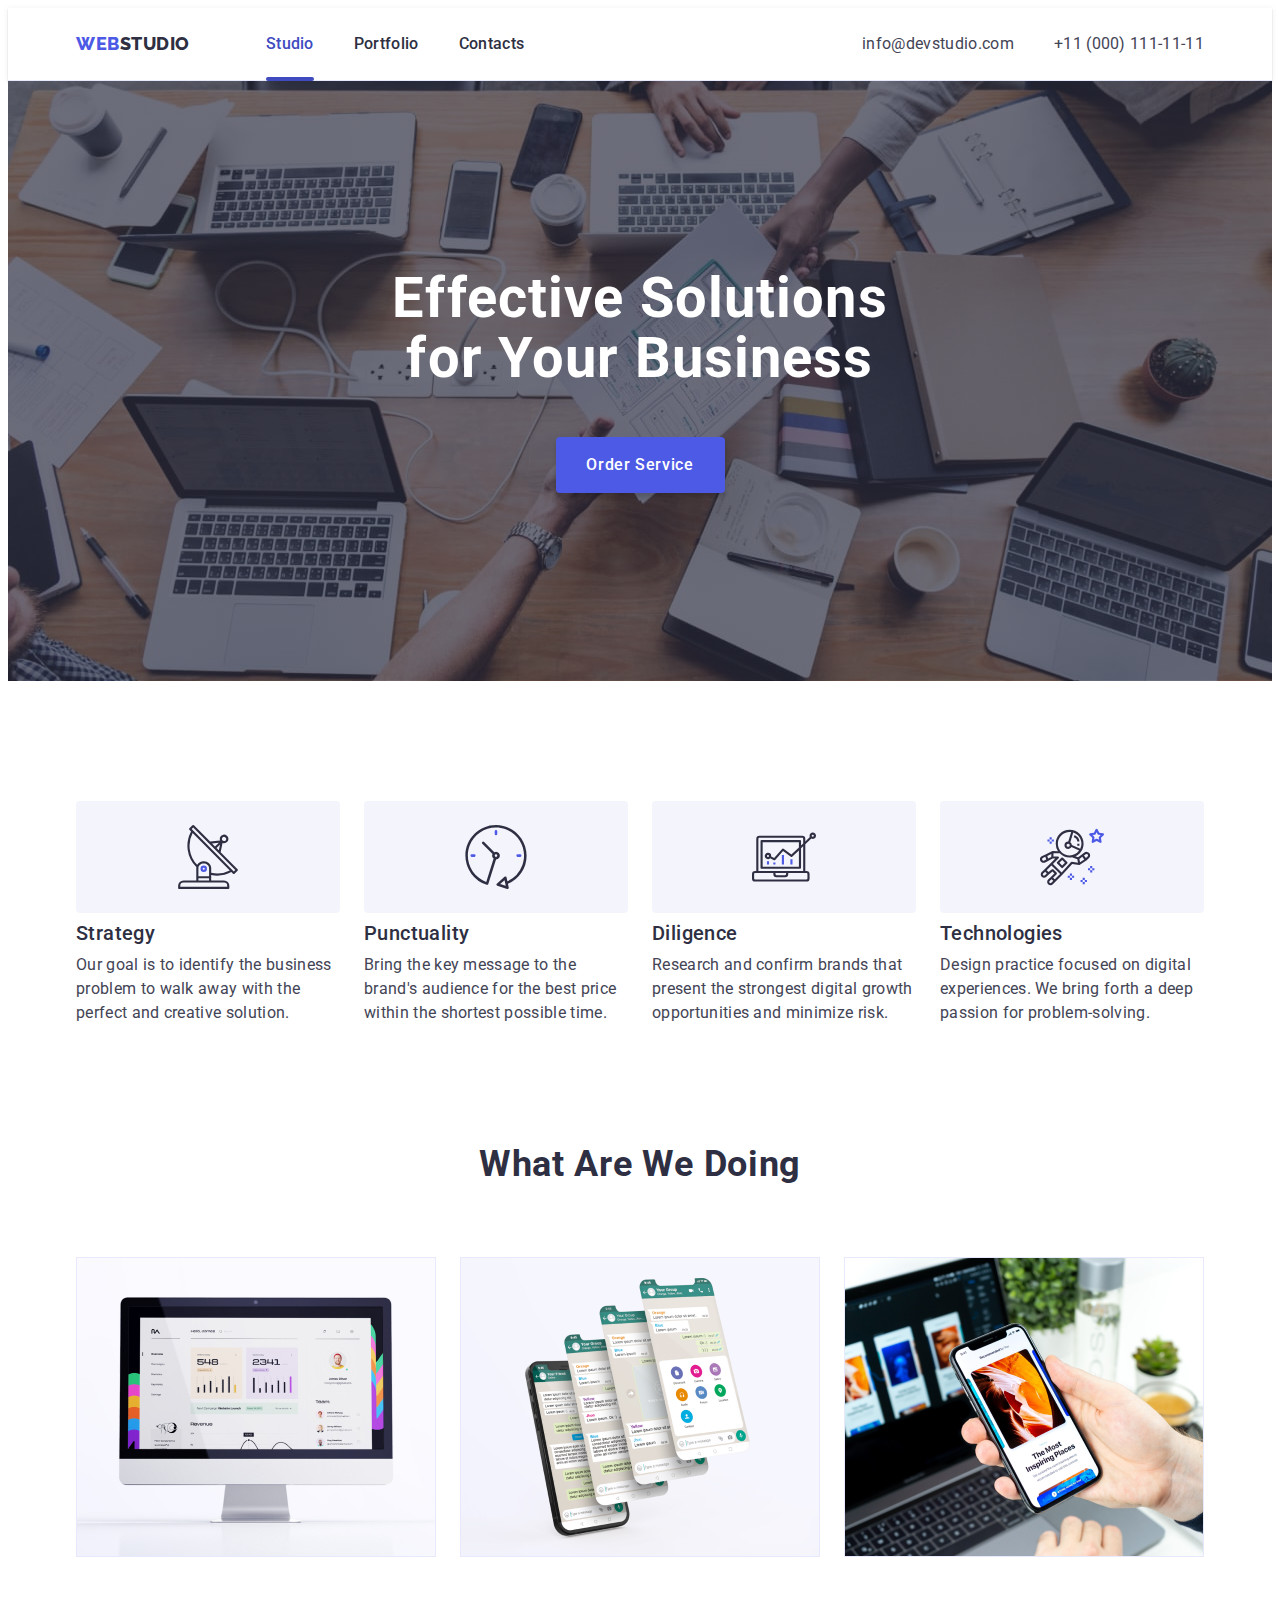
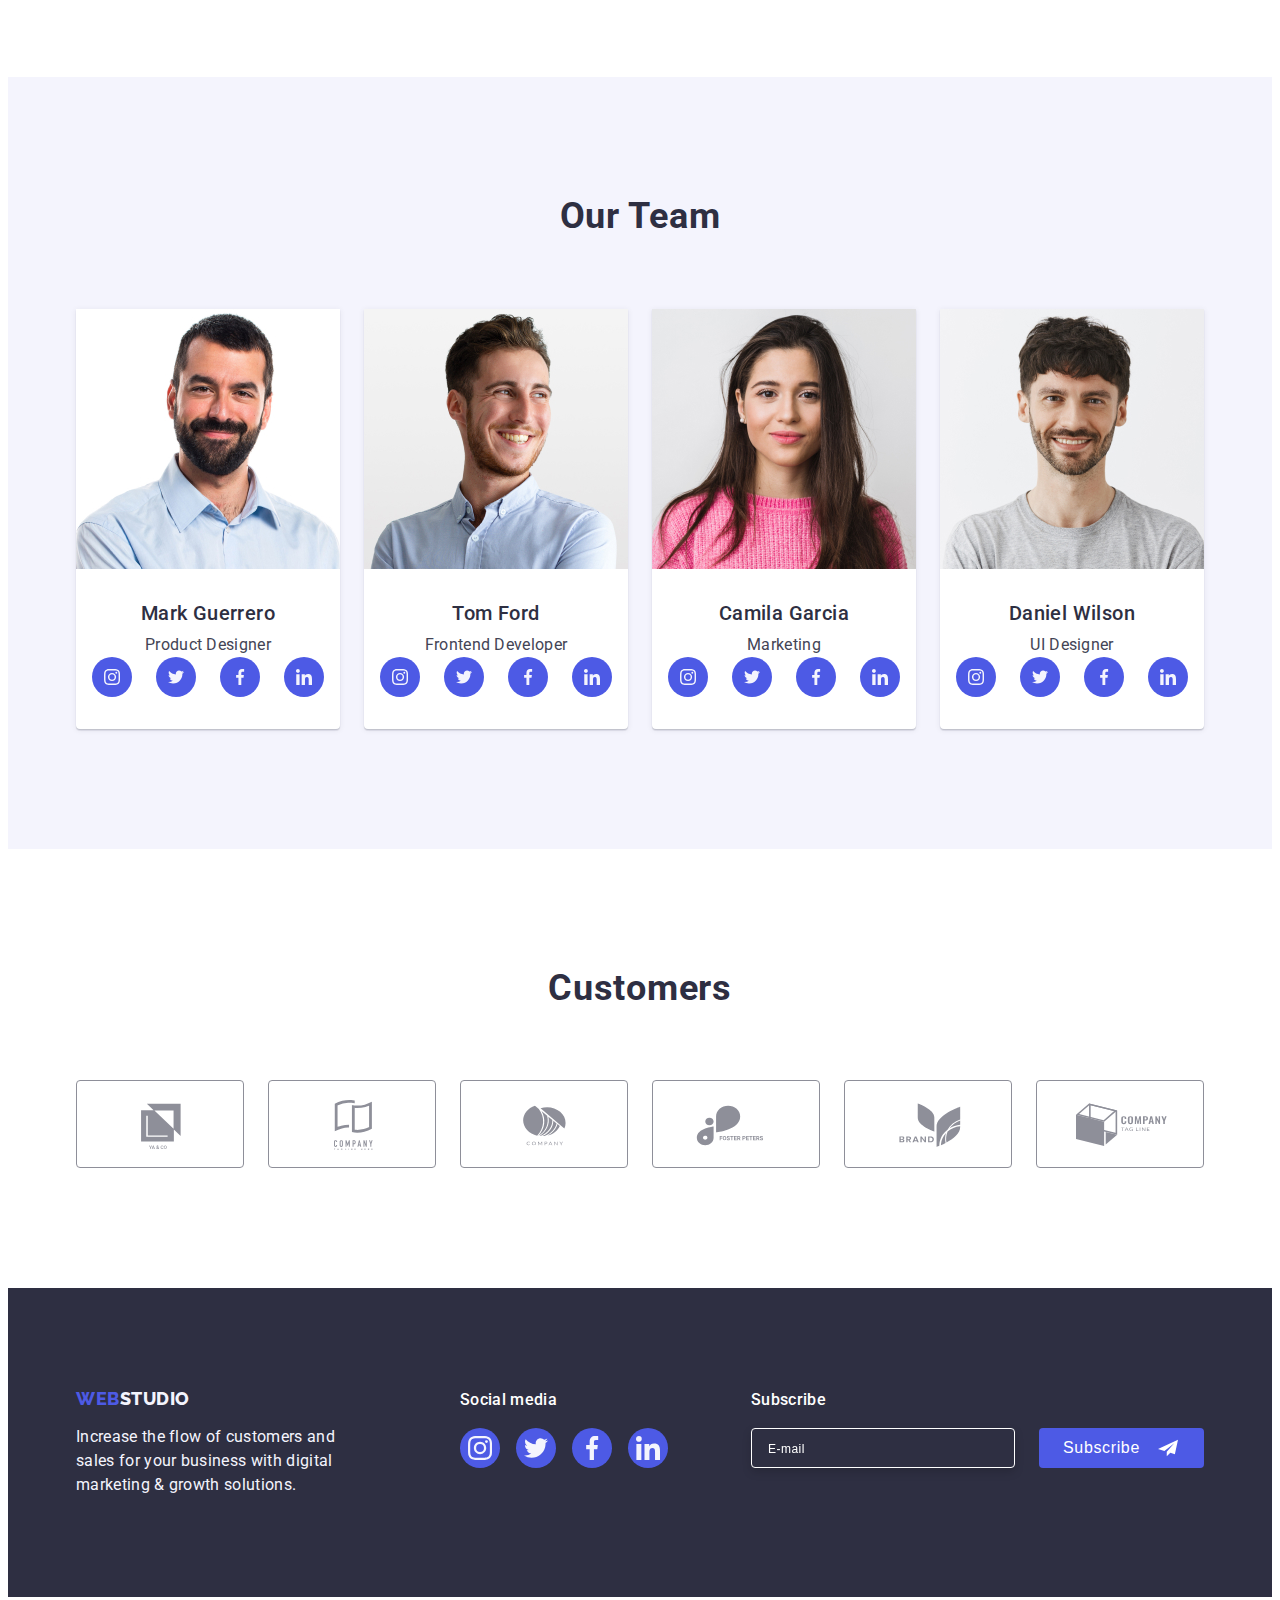
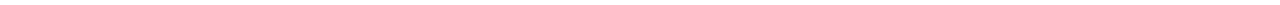
==== commit ce313979: "hw-06-finish" ====
--- a/index.html
+++ b/index.html
@@ -459,18 +459,22 @@
         <div class="footer-form-container">
           <p class="footer-social-text">Subscribe</p>
           <form class="footer-form" name="footer_form">
-            <label class="footer-label" for="e-mail">
-              <input class="footer-field" type="e-mail" name="e-mail" id="e-mail" placeholder="E-mail"/>
+            <label class="footer-label" for="email">
+              <input
+                class="footer-field"
+                type="email"
+                name="email"
+                id="email"
+                placeholder="E-mail"
+              />
             </label>
             <button class="footer-form-btn" type="submit">
-              <p class="footer-form-text">Subscribe</p>
+              <span class="footer-form-text">Subscribe</span>
               <svg class="footer-form-icon" width="24" height="24">
-              <use href="./images/icons.svg#send"></use>
+                <use href="./images/icons.svg#send"></use>
               </svg>
             </button>
           </form>
-
-
         </div>
       </div>
     </footer>
@@ -497,14 +501,13 @@
             />
             <svg class="form-icon" width="18" height="18">
               <use href="./images/icons.svg#person"></use>
-              </svg>
             </svg>
           </div>
           <label class="form-label" for="modal_phone">Phone</label>
           <div class="form-wrapper">
             <input
               class="form-field"
-              type="text"
+              type="tel"
               name="modal_phone"
               id="modal_phone"
             />
@@ -516,7 +519,7 @@
           <div class="form-wrapper">
             <input
               class="form-field"
-              type="text"
+              type="email"
               name="modal_email"
               id="modal_email"
             />
@@ -526,14 +529,15 @@
           </div>
 
           <label class="form-label" for="modal_comment">Comment</label>
-          
-            <textarea
+
+          <textarea
             class="form-comment"
-              name="modal_comment"
-              id="modal_comment"
-              rows="6"
-              placeholder="Text input"></textarea>
-          
+            name="modal_comment"
+            id="modal_comment"
+            rows="6"
+            placeholder="Text input"
+          ></textarea>
+
           <label class="form-agreement">
             <input
               class="form-check-input"
--- a/css/styles.css
+++ b/css/styles.css
@@ -599,7 +599,7 @@
 }
 
 .footer-form-container {
-  margin-left: 80px;
+  margin-left: auto;
   min-width: 453px;
 }
 
@@ -624,7 +624,7 @@
   outline-color: var(--light-color);
   background-color: var(--secondary-txt-color);
 }
-::placeholder {
+.footer-field::placeholder {
   font-weight: 400;
   font-size: 12px;
   line-height: 2;
@@ -776,13 +776,12 @@
 }
 .modal {
   position: absolute;
-  padding: 24px;
+  padding: 72px 24px 24px;
   top: 50%;
   left: 50%;
   transform: translate(-50%, -50%);
 
   width: 408px;
-  min-height: 576px;
   background-color: var(--background-modal-window);
   box-shadow: 0px 1px 1px rgba(0, 0, 0, 0.14), 0px 1px 3px rgba(0, 0, 0, 0.12),
     0px 2px 1px rgba(0, 0, 0, 0.2);
@@ -826,7 +825,6 @@
 
 .modal-title {
   display: block;
-  margin-top: 32px;
   margin-bottom: 16px;
   font-weight: 500;
   font-size: 16px;
@@ -839,7 +837,7 @@
   margin-bottom: 4px;
   font-weight: 400;
   font-size: 12px;
-  line-height: 14px;
+  line-height: 1.17;
   letter-spacing: 0.01em;
   color: var(--color-modal-label);
 }
@@ -873,7 +871,7 @@
   top: 50%;
   left: 16px;
   transform: translateY(-50%);
-  transition: 200ms;
+  fill: var(--secondary-txt-color);
   pointer-events: none;
   transition: fill 250ms cubic-bezier(0.4, 0, 0.2, 1);
 }
@@ -902,7 +900,7 @@
   outline-color: var(--color-portfolio);
   background-color: var(--background-modal-window);
 }
-::placeholder {
+.form-comment::placeholder {
   font-weight: 400;
   font-size: 12px;
   line-height: 1.17;
@@ -918,7 +916,6 @@
 .form-check-input {
   appearance: none;
   display: block;
-  margin-bottom: 24px;
   width: 16px;
   height: 16px;
   border: 1px solid rgba(46, 47, 66, 0.4);
@@ -940,7 +937,6 @@
   border-color: var(--color-portfolio);
 }
 .form-agreement-text {
-  margin-bottom: 24px;
   user-select: none;
   font-size: 12px;
   line-height: 14px;
